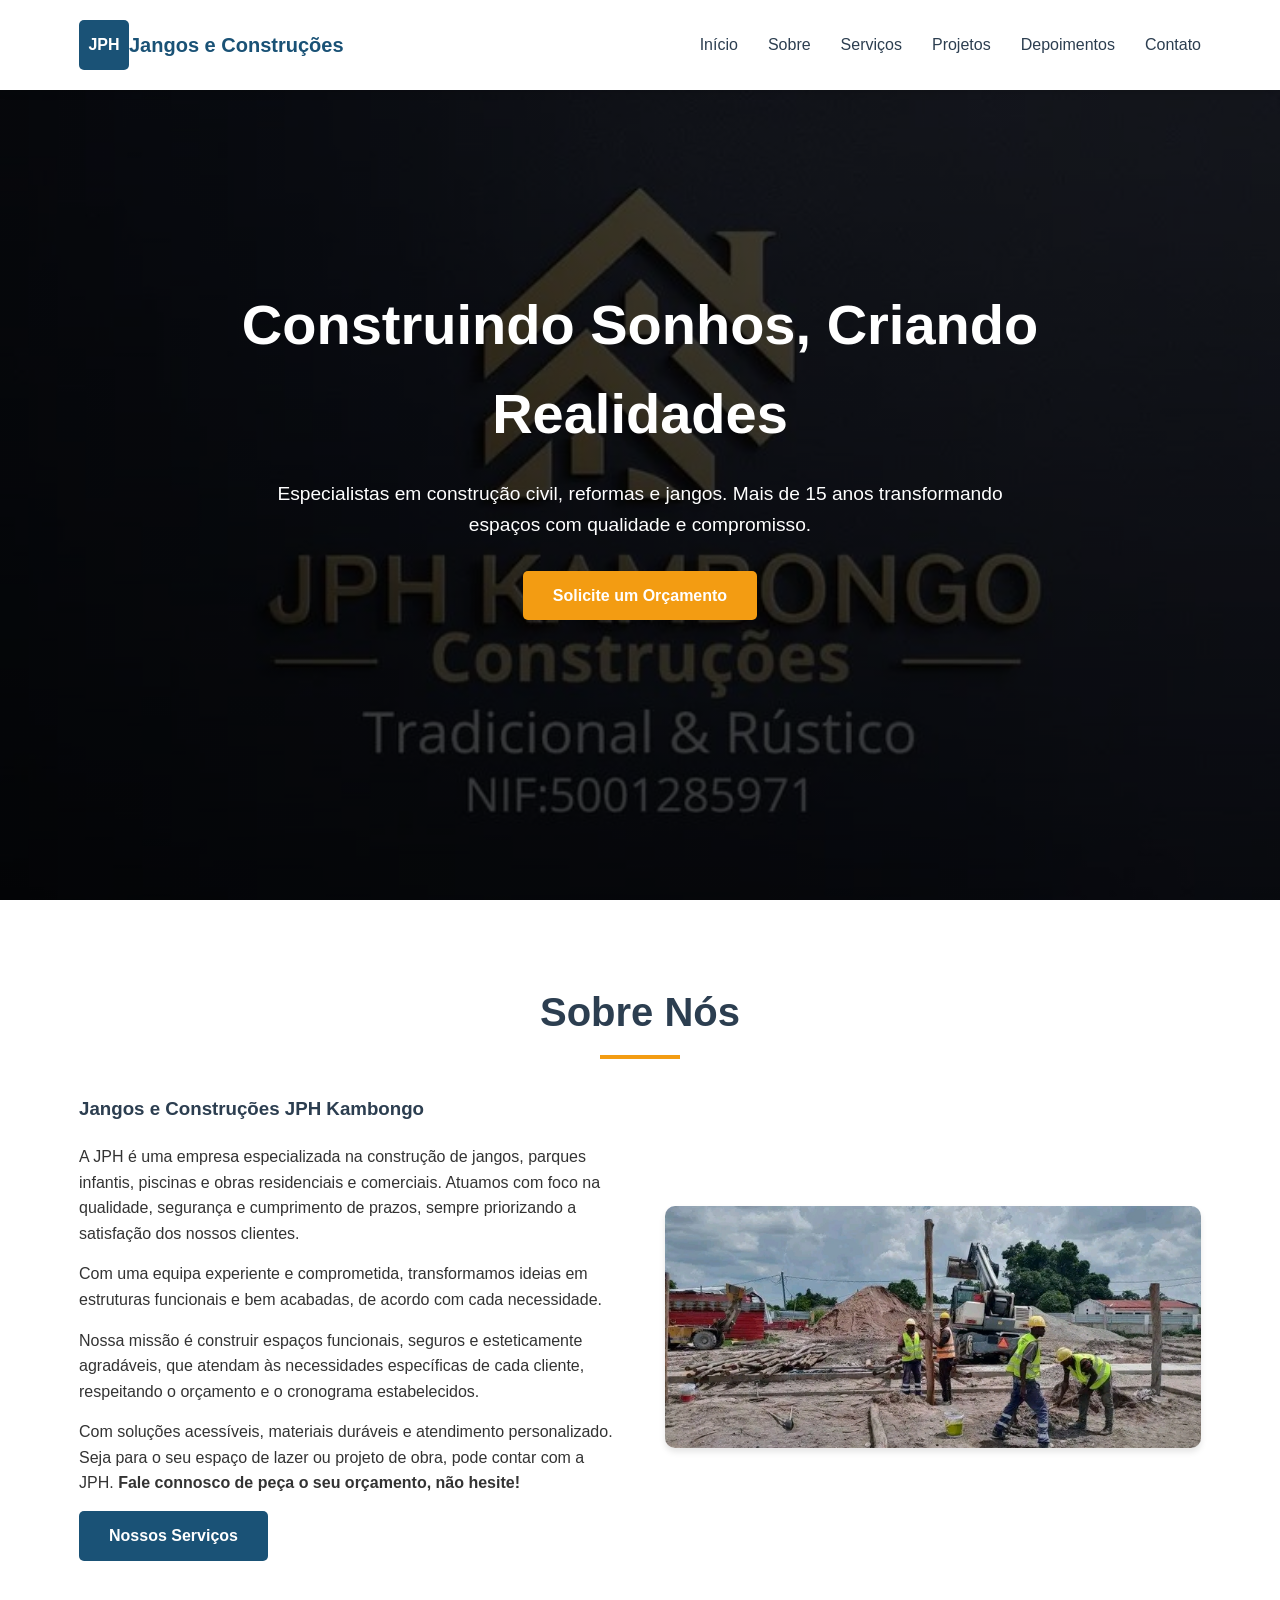
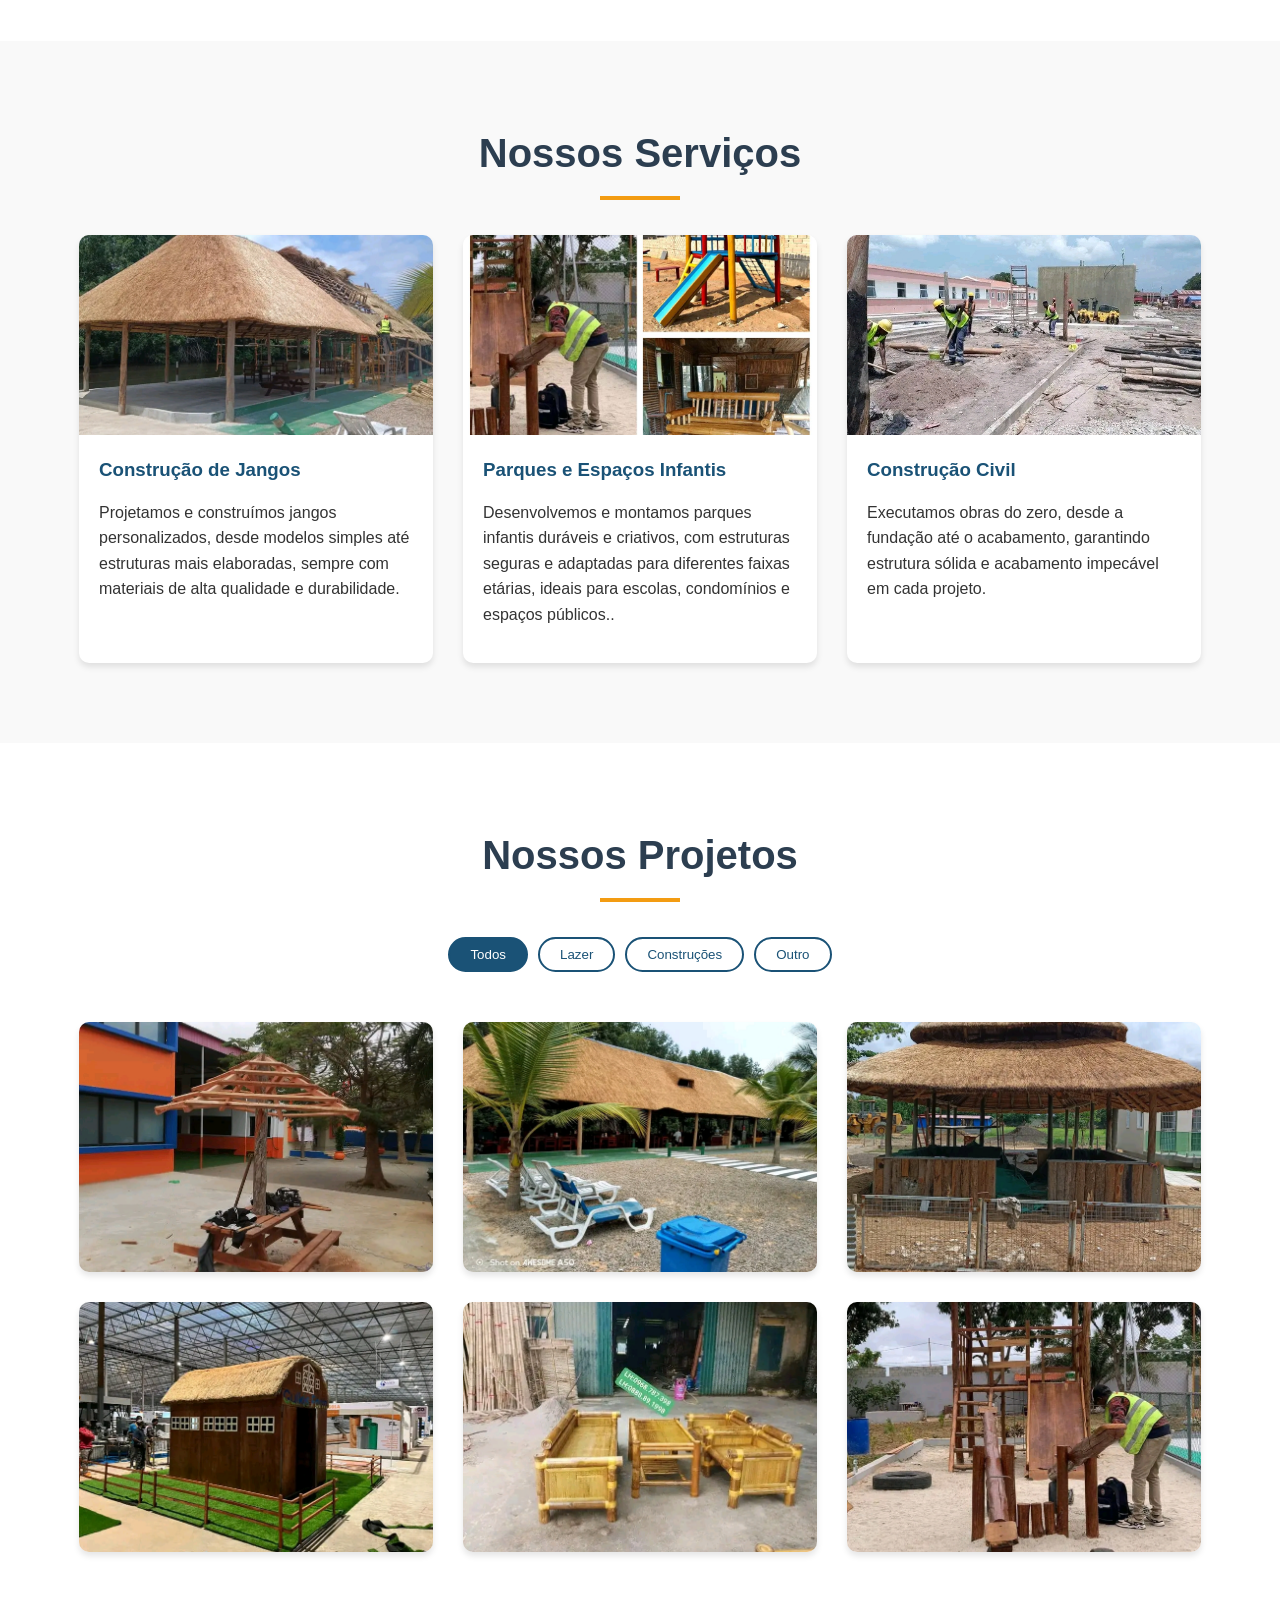
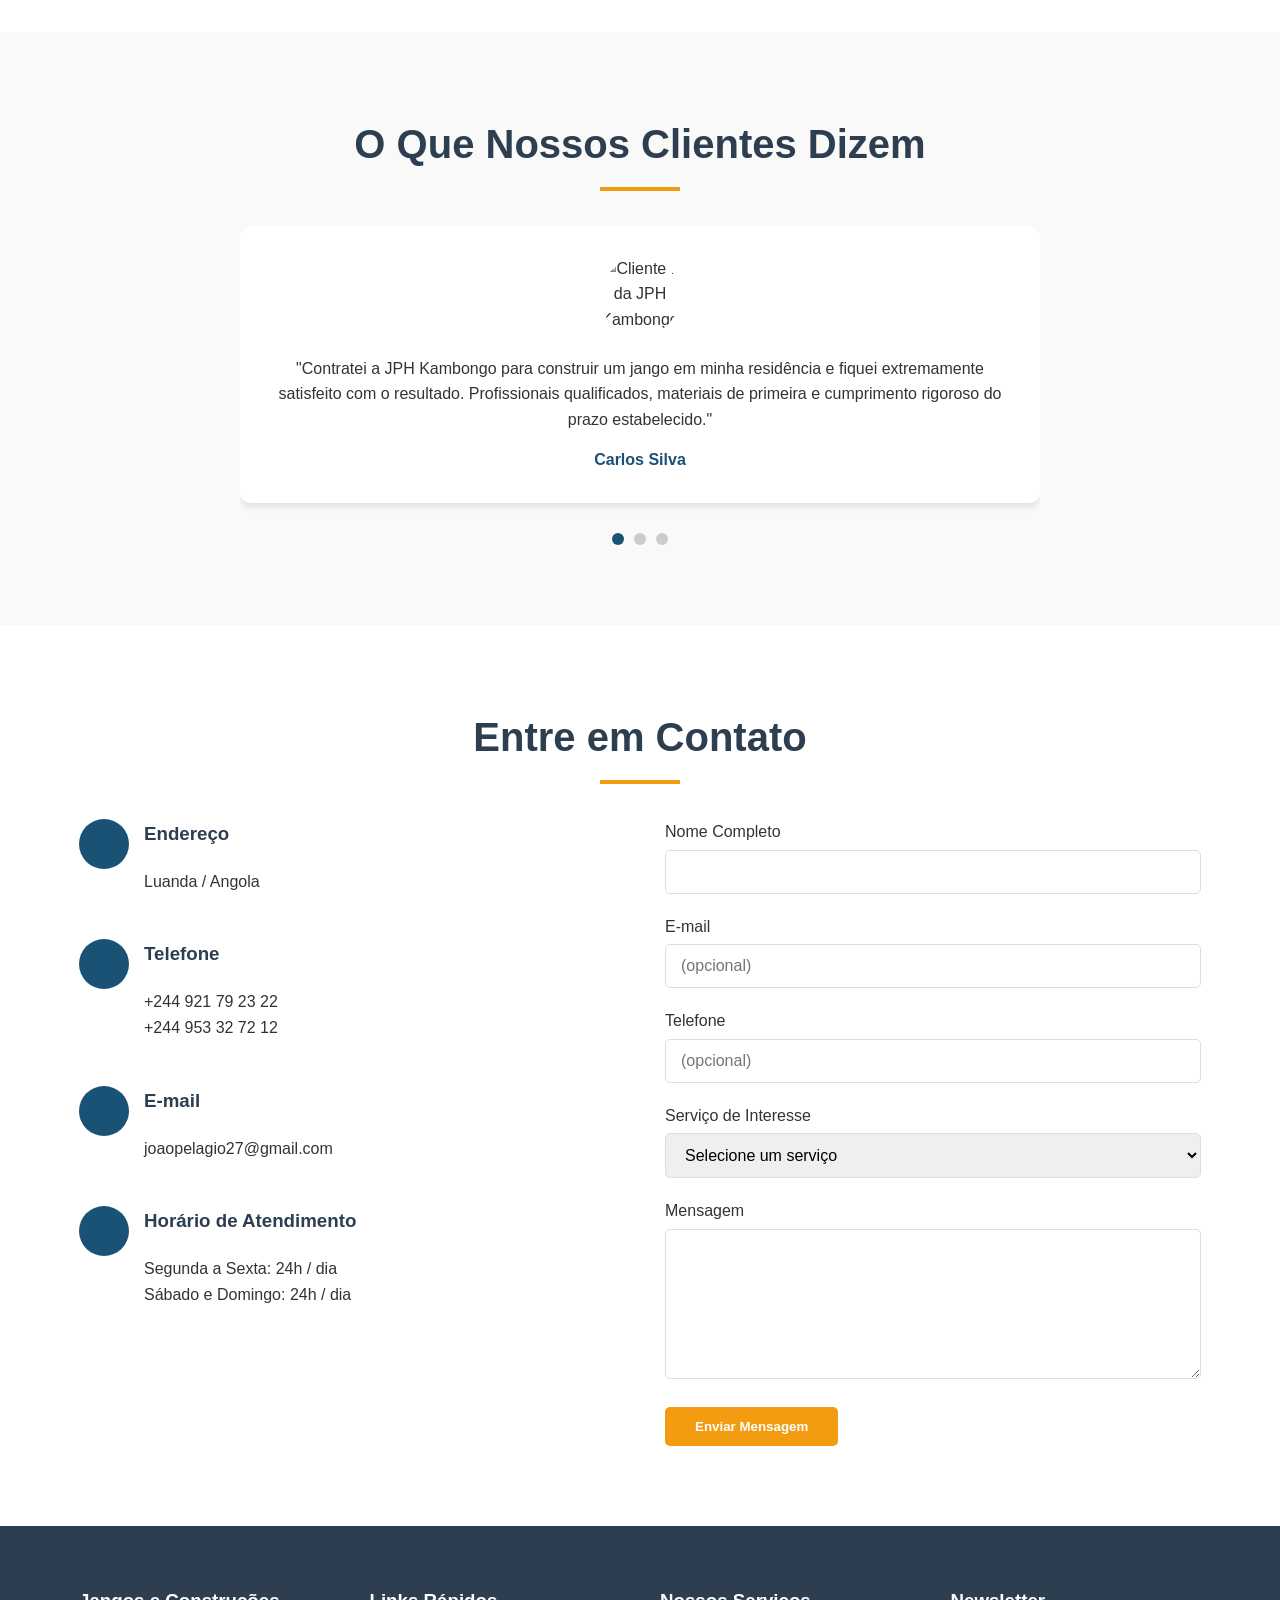
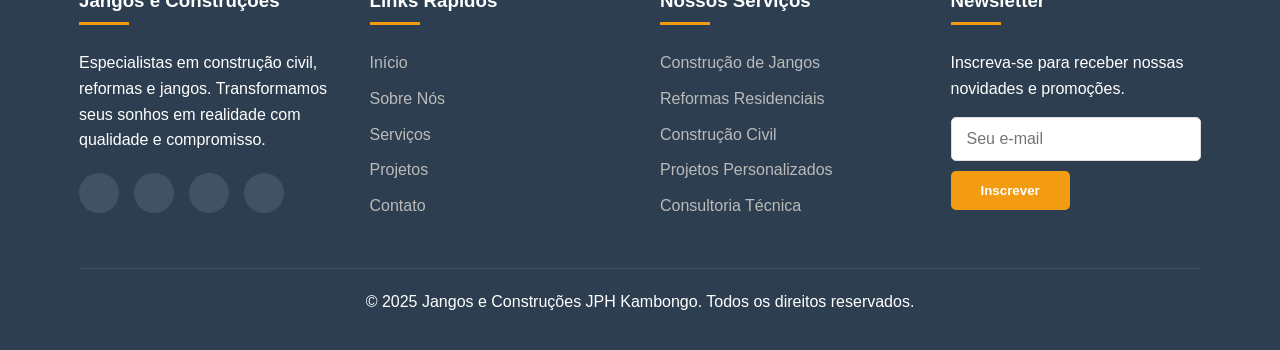
==== index.html @ bfd11c7c "Add files via upload" ====
<!DOCTYPE html>
<html lang="pt-AO">
<head>
    <meta charset="UTF-8">
    <meta name="viewport" content="width=device-width, initial-scale=1.0">
    <meta http-equiv="X-UA-Compatible" content="ie=edge">
    <title>Jangos e construções - JPH Kambongo</title>
    
    <meta name="description" content="Especialistas em construção civil, jangos e reformas. JPH Kambongo: mais de 15 anos construindo com qualidade e compromisso." />
    <meta name="keywords" content="jangos, construções, reformas, construção civil, JPH Kambongo, obras, construção de jangos, reformas residenciais, construção civil, construção de jangos, reformas, construção em Angola, obras em Luanda, JPH Kambongo, empresas de construção, projetos de construção, obras residenciais, arquitetura angolana, empreiteira em Angola, orçamentos construção, construção sustentável, obras de qualidade, construção de casas, materiais de construção, engenheiro civil, projetos arquitetônicos, construção personalizada, construção de jangos em luanda, construção de jangos em angola" />
    <meta name="author" content="JPH Kambongo" />
    <meta name="robots" content="index, follow" />
    
        <!-- Twitter Card -->
    <meta name="twitter:card" content="summary_large_image">
    <meta name="twitter:title" content="Jangos e Construções - JPH Kambongo">
    <meta name="twitter:description" content="Especialistas em construção civil, reformas e jangos. Transformamos seus sonhos em realidade.">
    <meta name="twitter:image" content="https://jphkimbongo.netlify.app/Screenshot_20251114-082419.jpg">
    
        <!-- Open Graph / Social Media -->
    <meta property="og:title" content="Jangos e Construções - JPH Kambongo | Construindo Sonhos, Criando Realidades">
    <meta property="og:description" content="Especialistas em construção civil, reformas e jangos. Mais de 15 anos transformando espaços com qualidade e compromisso.">
    <meta property="og:type" content="website">
    <meta property="og:url" content="https://jphkimbongo.netlify.app">
    <meta property="og:image" content="https://jphkimbongo.netlify.app/Screenshot_20251114-082419.jpg">
    
    <link rel="stylesheet" href="./styles.css">
</head>
<body>
    <!-- Header -->
    <header id="header">
        <div class="container">
            <nav>
                <div class="logo">
                    <!-- Logo placeholder - substitua pela logo real -->
                    <div style="width: 50px; height: 50px; background-color: var(--primary); display: flex; align-items: center; justify-content: center; color: white; font-weight: bold; border-radius: 5px;">JPH</div>
                    <h1>Jangos e Construções</h1>
                </div>
                <ul class="nav-links">
                    <li><a href="#home">Início</a></li>
                    <li><a href="#about">Sobre</a></li>
                    <li><a href="#services">Serviços</a></li>
                    <li><a href="#projects">Projetos</a></li>
                    <li><a href="#testimonials">Depoimentos</a></li>
                    <li><a href="#contact">Contato</a></li>
                </ul>
                <div style="font-size: 24px;" class="hamburger">
                    ≡
                    <!--<i class="fas fa-bars"></i>-->
                </div>
            </nav>
        </div>
    </header>

    <!-- Hero Section -->
    <section class="hero" id="home">
        <div class="container">
            <div class="hero-content">
                <h1>Construindo Sonhos, Criando Realidades</h1>
                <p>Especialistas em construção civil, reformas e jangos. Mais de 15 anos transformando espaços com qualidade e compromisso.</p>
                <a href="#contact" class="btn">Solicite um Orçamento</a>
            </div>
        </div>
    </section>

    <section class="about" id="about">
        <div class="container">
            <h2>Sobre Nós</h2>
            <div class="about-content">
                <div class="about-text">
                    <h3>Jangos e Construções JPH Kambongo</h3>
                    <p>A JPH é uma empresa especializada na construção de jangos, parques infantis, piscinas e obras residenciais e comerciais. Atuamos com foco na qualidade, segurança e cumprimento de prazos, sempre priorizando a satisfação dos nossos clientes.</p>
                    <p>Com uma equipa experiente e comprometida, transformamos ideias em estruturas funcionais e bem acabadas, de acordo com cada necessidade.</p>
                    <p>Nossa missão é construir espaços funcionais, seguros e esteticamente agradáveis, que atendam às necessidades específicas de cada cliente, respeitando o orçamento e o cronograma estabelecidos.</p>
                    <p>Com soluções acessíveis, materiais duráveis e atendimento personalizado. Seja para o seu espaço de lazer ou projeto de obra, pode contar com a JPH. <strong>Fale connosco de peça o seu orçamento, não hesite!</strong></p>
                    <a href="#services" class="btn btn-primary">Nossos Serviços</a>
                </div>
                <div class="about-image">
                    <img src="./1763658776354.jpg" alt="Equipe de construção da JPH Kambongo">
                </div>
            </div>
        </div>
    </section>

    <section class="services" id="services">
        <div class="container">
            <h2>Nossos Serviços</h2>
            <div class="services-grid">
                <div class="service-card">
                    <div class="service-image">
                        <img src="./1763658271179.jpg" alt="Construção de Jangos - JPH Kambongo">
                    </div>
                    <div class="service-content">
                        <h3>Construção de Jangos</h3>
                        <p>Projetamos e construímos jangos personalizados, desde modelos simples até estruturas mais elaboradas, sempre com materiais de alta qualidade e durabilidade.</p>
                    </div>
                </div>
                <div class="service-card">
                    <div class="service-image">
                        <img src="./IMG_20251120_200752-COLLAGE.jpg" alt="Parques e Espaços Infantis - JPH Kambongo">
                    </div>
                    <div class="service-content">
                        <h3>Parques e Espaços Infantis</h3>
                        <p>Desenvolvemos e montamos parques infantis duráveis e criativos, com estruturas seguras e adaptadas para diferentes faixas etárias, ideais para escolas, condomínios e espaços públicos..</p>
                    </div>
                </div>
                <div class="service-card">
                    <div class="service-image">
                        <img src="./1763658774204.jpg" alt="Construção Civil - JPH Kambongo">
                    </div>
                    <div class="service-content">
                        <h3>Construção Civil</h3>
                        <p>Executamos obras do zero, desde a fundação até o acabamento, garantindo estrutura sólida e acabamento impecável em cada projeto.</p>
                    </div>
                </div>
            </div>
        </div>
    </section>

    <section class="projects" id="projects">
        <div class="container">
            <h2>Nossos Projetos</h2>
            <div class="projects-filter">
                <button class="filter-btn active" data-filter="all">Todos</button>
                <button class="filter-btn" data-filter="lazer">Lazer</button>
                <button class="filter-btn" data-filter="construcoes">Construções</button>
                <button class="filter-btn" data-filter="outro">Outro</button>
            </div>
            <div class="projects-grid">
                <div class="project-card" data-category="lazer">
                    <div class="project-image">
                        <img src="./1763105214489.jpg" alt="Jango Moderno - JPH Kambongo">
                    </div>
                    <div class="project-overlay">
                        <h3>Área de lazer</h3>
                        <p>Projeto com área de lazer integrada</p>
                    </div>
                </div>
                <div class="project-card" data-category="construcoes">
                    <div class="project-image">
                        <img src="/1763110879634.jpg" alt="Jango Comercial - JPH Kambongo">
                    </div>
                    <div class="project-overlay">
                        <h3>Jango Comercial</h3>
                        <p>Estrutura para área de eventos e restaurante</p>
                    </div>
                </div>
                <div class="project-card" data-category="construcoes">
                    <div class="project-image">
                        <img src="./1763658747917.jpg" alt="Jango com cobetura dupla - JPH Kambongo">
                    </div>
                    <div class="project-overlay">
                        <h3>Jango com cobetura dupla</h3>
                        <p>Design com dois níveis de cobertura, pensado para melhor ventilação e conforto térmico. Ideal para áreas abertas com grande circulação de pessoas.</p>
                    </div>
                </div>
                <div class="project-card" data-category="lazer">
                    <div class="project-image">
                        <img src="./1763658850366.jpg" alt="Mini Celeiro Expositivo - JPH Kambongo">
                    </div>
                    <div class="project-overlay">
                        <h3>Mini Celeiro Expositivo</h3>
                        <p>Modelo decorativo com design rural, ideal para feiras e eventos promocionais.</p>
                    </div>
                </div>
                <div class="project-card" data-category="outro">
                    <div class="project-image">
                        <img src="./1763658441086.jpg" alt="Conjunto de móveis - JPH Kambongo">
                    </div>
                    <div class="project-overlay">
                        <h3>Conjunto de móveis</h3>
                        <p>Design robusto e elegante, ideal para ambientes internos e externos.</p>
                    </div>
                </div>
                <div class="project-card" data-category="lazer">
                    <div class="project-image">
                        <img src="./1763658706674.jpg" alt="Parque infantil - JPH Kambongo">
                    </div>
                    <div class="project-overlay">
                        <h3>Parque infantil</h3>
                        <p>Ideal para espaços abertos, garante diversão e segurança para as crianças.</p>
                    </div>
                </div>
            </div>
        </div>
    </section>

    <section class="testimonials" id="testimonials">
        <div class="container">
            <h2>O Que Nossos Clientes Dizem</h2>
            <div class="testimonials-slider">
                <div class="testimonial-slide active">
                    <div class="client-image">
                        <img src="https://randomuser.me/api/portraits/men/32.jpg" alt="Cliente 1 da JPH Kambongo">
                    </div>
                    <p>"Contratei a JPH Kambongo para construir um jango em minha residência e fiquei extremamente satisfeito com o resultado. Profissionais qualificados, materiais de primeira e cumprimento rigoroso do prazo estabelecido."</p>
                    <div class="client-name">Carlos Silva</div>
                </div>
                <div class="testimonial-slide">
                    <div class="client-image">
                        <img src="https://randomuser.me/api/portraits/women/44.jpg" alt="Cliente 2 da JPH Kambongo">
                    </div>
                    <p>"Reformei minha cozinha com a equipe da JPH e o resultado superou minhas expectativas. Atenção aos detalhes, organização no canteiro de obras e um acabamento impecável. Recomendo!"</p>
                    <div class="client-name">Mariana Oliveira</div>
                </div>
                <div class="testimonial-slide">
                    <div class="client-image">
                        <img src="https://randomuser.me/api/portraits/men/76.jpg" alt="Cliente 3 da JPH Kambongo">
                    </div>
                    <p>"Construí minha casa do zero com a JPH Kambongo e não poderia estar mais satisfeito. Desde o projeto até a entrega das chaves, tudo foi executado com profissionalismo e transparência. Parabéns à equipe!"</p>
                    <div class="client-name">Roberto Santos</div>
                </div>
                <div class="slider-controls">
                    <div class="slider-dot active" data-slide="0"></div>
                    <div class="slider-dot" data-slide="1"></div>
                    <div class="slider-dot" data-slide="2"></div>
                </div>
            </div>
        </div>
    </section>

    <section class="contact" id="contact">
        <div class="container">
            <h2>Entre em Contato</h2>
            <div class="contact-content">
                <div class="contact-info">
                    <div class="contact-item">
                        <div class="contact-icon">
                            <i class="fas fa-map-marker-alt"></i>
                        </div>
                        <div>
                            <h3>Endereço</h3>
                            <p>Luanda / Angola<br></p>
                        </div>
                    </div>
                    <div class="contact-item">
                        <div class="contact-icon">
                            <i class="fas fa-phone"></i>
                        </div>
                        <div>
                            <h3>Telefone</h3>
                            <p>+244 921 79 23 22<br>+244 953 32 72 12</p>
                        </div>
                    </div>
                    <div class="contact-item">
                        <div class="contact-icon">
                            <i class="fas fa-envelope"></i>
                        </div>
                        <div>
                            <h3>E-mail</h3>
                            <p>joaopelagio27@gmail.com<br></p>
                        </div>
                    </div>
                    <div class="contact-item">
                        <div class="contact-icon">
                            <i class="fas fa-clock"></i>
                        </div>
                        <div>
                            <h3>Horário de Atendimento</h3>
                            <p>Segunda a Sexta: 24h / dia<br>Sábado e Domingo: 24h / dia</p>
                        </div>
                    </div>
                </div>
                <div class="contact-form">
                    <form id="contactForm">
                        <div class="form-group">
                            <label for="name">Nome Completo</label>
                            <input type="text" id="name" class="form-control" required>
                        </div>
                        <div class="form-group">
                            <label for="email">E-mail</label>
                            <input type="email" id="email" class="form-control" placeholder="(opcional)">
                        </div>
                        <div class="form-group">
                            <label for="phone">Telefone</label>
                            <input type="tel" id="phone" class="form-control" placeholder="(opcional)">
                        </div>
                        <div class="form-group">
                            <label for="service">Serviço de Interesse</label>
                            <select id="service" class="form-control" required>
                                <option value="">Selecione um serviço</option>
                                <option value="jangos">Construção de Jangos</option>
                                <option value="reformas">Reformas Residenciais</option>
                                <option value="construcoes">Construção Civil</option>
                                <option value="outros">Outros</option>
                            </select>
                        </div>
                        <div class="form-group">
                            <label for="message">Mensagem</label>
                            <textarea id="message" class="form-control" required></textarea>
                        </div>
                        <button type="submit" class="btn">Enviar Mensagem</button>
                    </form>
                </div>
            </div>
        </div>
    </section>

    <footer>
        <div class="container">
            <div class="footer-content">
                <div class="footer-column">
                    <h3>Jangos e Construções</h3>
                    <p>Especialistas em construção civil, reformas e jangos. Transformamos seus sonhos em realidade com qualidade e compromisso.</p>
                    <div class="social-links">
                        <a href="https://www.facebook.com/share/1CSLA9BBjQ/"><i class="fab fa-facebook-f"></i></a>
                        <a><i class="fab fa-instagram"></i></a>
                        <a href="https://wa.me/244953327212"><i class="fab fa-whatsapp"></i></a>
                        <a><i class="fab fa-linkedin-in"></i></a>
                    </div>
                </div>
                <div class="footer-column">
                    <h3>Links Rápidos</h3>
                    <ul class="footer-links">
                        <li><a href="#home">Início</a></li>
                        <li><a href="#about">Sobre Nós</a></li>
                        <li><a href="#services">Serviços</a></li>
                        <li><a href="#projects">Projetos</a></li>
                        <li><a href="#contact">Contato</a></li>
                    </ul>
                </div>
                <div class="footer-column">
                    <h3>Nossos Serviços</h3>
                    <ul class="footer-links">
                        <li><a href="#">Construção de Jangos</a></li>
                        <li><a href="#">Reformas Residenciais</a></li>
                        <li><a href="#">Construção Civil</a></li>
                        <li><a href="#">Projetos Personalizados</a></li>
                        <li><a href="#">Consultoria Técnica</a></li>
                    </ul>
                </div>
                <div class="footer-column">
                    <h3>Newsletter</h3>
                    <p>Inscreva-se para receber nossas novidades e promoções.</p>
                    <form class="newsletter-form">
                        <input type="email" placeholder="Seu e-mail" class="form-control" style="margin-bottom: 10px;">
                        <button type="button" class="btn">Inscrever</button>
                    </form>
                </div>
            </div>
            <div class="footer-bottom">
                <p>&copy; 2025 Jangos e Construções JPH Kambongo. Todos os direitos reservados.</p>
            </div>
        </div>
    </footer>

    <script src="./scripts.js"></script>
</body>
</html>
---- styles.css ----
* {
    margin: 0;
    padding: 0;
    box-sizing: border-box;
    font-family: 'Segoe UI', Tahoma, Geneva, Verdana, sans-serif;
}

:root {
    --primary: #1a5276;
    --secondary: #f39c12;
    --accent: #e74c3c;
    --light: #f5f5f5;
    --dark: #2c3e50;
    --text: #333333;
    --shadow: 0 4px 6px rgba(0, 0, 0, 0.1);
}

html {
    scroll-behavior: smooth;
}

body {
    line-height: 1.6;
    color: var(--text);
    background-color: var(--light);
    width: 100dvw;
    height: 100dvh;
}

.container {
    width: 90%;
    max-width: 1200px;
    margin: 0 auto;
    padding: 0 15px;
}

section {
    padding: 80px 0;
}

h1, h2, h3, h4 {
    margin-bottom: 20px;
    color: var(--dark);
}

h1 {
    font-size: 3rem;
    font-weight: 700;
}

h2 {
    font-size: 2.5rem;
    text-align: center;
    position: relative;
    margin-bottom: 50px;
}

h2::after {
    content: '';
    position: absolute;
    bottom: -15px;
    left: 50%;
    transform: translateX(-50%);
    width: 80px;
    height: 4px;
    background-color: var(--secondary);
}

p {
    margin-bottom: 15px;
}

.btn {
    display: inline-block;
    padding: 12px 30px;
    background-color: var(--secondary);
    color: white;
    text-decoration: none;
    border-radius: 5px;
    font-weight: 600;
    transition: all 0.3s ease;
    border: none;
    cursor: pointer;
}

.btn:hover {
    background-color: #e67e22;
    transform: translateY(-3px);
    box-shadow: var(--shadow);
}

.btn-primary {
    background-color: var(--primary);
}

.btn-primary:hover {
    background-color: #154360;
}

/* Header e Navegação */
header {
    background-color: white;
    box-shadow: var(--shadow);
    position: fixed;
    width: 100%;
    top: 0;
    z-index: 1000;
    transition: all 0.3s ease;
}

.header-scrolled {
    padding: 10px 0;
}

nav {
    display: flex;
    justify-content: space-between;
    align-items: center;
    padding: 20px 0;
}

.logo {
    display: flex;
    align-items: center;
}

.logo img {
    height: 50px;
    margin-right: 10px;
}

.logo h1 {
    font-size: 1.25rem;
    margin: 0;
    color: var(--primary);
}

.nav-links {
    display: flex;
    list-style: none;
}

.nav-links li {
    margin-left: 30px;
}

.nav-links a {
    text-decoration: none;
    color: var(--dark);
    font-weight: 500;
    transition: color 0.3s ease;
}

.nav-links a:hover {
    color: var(--secondary);
}

.hamburger {
    display: none;
    cursor: pointer;
}

/* Hero Section */
.hero {
    background: linear-gradient(rgba(0, 0, 0, 0.7), rgba(0, 0, 0, 0.7)), url('./Screenshot_20251114-082419.jpg');
    /*url('https://images.unsplash.com/photo-1541888946425-d81bb19240f5?ixlib=rb-4.0.3&ixid=M3wxMjA3fDB8MHxwaG90by1wYWdlfHx8fGVufDB8fHx8fA%3D%3D&auto=format&fit=crop&w=1470&q=80')*/
    background-size: cover;
    background-position: center;
    height: 100vh;
    display: flex;
    align-items: center;
    color: white;
    text-align: center;
}

.hero-content {
    max-width: 800px;
    margin: 0 auto;
}

.hero h1 {
    font-size: 3.5rem;
    margin-bottom: 20px;
    color: white;
}

.hero p {
    font-size: 1.2rem;
    margin-bottom: 30px;
}

/* Sobre */
.about {
    background-color: white;
}

.about-content {
    display: flex;
    align-items: center;
    gap: 50px;
}

.about-text {
    flex: 1;
}

.about-image {
    flex: 1;
    border-radius: 10px;
    overflow: hidden;
    box-shadow: var(--shadow);
}

.about-image img {
    width: 100%;
    height: auto;
    display: block;
    transition: transform 0.5s ease;
}

.about-image:hover img {
    transform: scale(1.05);
}

/* Serviços */
.services {
    background-color: #f9f9f9;
}

.services-grid {
    display: grid;
    grid-template-columns: repeat(auto-fit, minmax(300px, 1fr));
    gap: 30px;
}

.service-card {
    background-color: white;
    border-radius: 10px;
    overflow: hidden;
    box-shadow: var(--shadow);
    transition: transform 0.3s ease;
}

.service-card:hover {
    transform: translateY(-10px);
}

.service-image {
    height: 200px;
    overflow: hidden;
}

.service-image img {
    width: 100%;
    height: 100%;
    object-fit: cover;
    transition: transform 0.5s ease;
}

.service-card:hover .service-image img {
    transform: scale(1.1);
}

.service-content {
    padding: 20px;
}

.service-content h3 {
    color: var(--primary);
    margin-bottom: 15px;
}

/* Projetos */
.projects {
    background-color: white;
}

.projects-filter {
    display: flex;
    justify-content: center;
    margin-bottom: 40px;
    flex-wrap: wrap;
}

.filter-btn {
    padding: 8px 20px;
    margin: 0 5px 10px;
    background-color: transparent;
    border: 2px solid var(--primary);
    color: var(--primary);
    border-radius: 30px;
    cursor: pointer;
    transition: all 0.3s ease;
}

.filter-btn.active, .filter-btn:hover {
    background-color: var(--primary);
    color: white;
}

.projects-grid {
    display: grid;
    grid-template-columns: repeat(auto-fill, minmax(350px, 1fr));
    gap: 30px;
}

.project-card {
    border-radius: 10px;
    overflow: hidden;
    box-shadow: var(--shadow);
    position: relative;
}

.project-image {
    height: 250px;
    overflow: hidden;
}

.project-image img {
    width: 100%;
    height: 100%;
    object-fit: cover;
    transition: transform 0.5s ease;
}

.project-card:hover .project-image img {
    transform: scale(1.1);
}

.project-overlay {
    position: absolute;
    top: 0;
    left: 0;
    width: 100%;
    height: 100%;
    background: rgba(26, 82, 118, 0.8);
    display: flex;
    flex-direction: column;
    justify-content: center;
    align-items: center;
    opacity: 0;
    transition: opacity 0.3s ease;
    padding: 20px;
    text-align: center;
    color: white;
}

.project-card:hover .project-overlay {
    opacity: 1;
}

.project-overlay h3 {
    color: white;
    margin-bottom: 10px;
}

/* Depoimentos */
.testimonials {
    background-color: #f9f9f9;
}

.testimonials-slider {
    max-width: 800px;
    margin: 0 auto;
    position: relative;
    overflow: hidden;
}

.testimonial-slide {
    display: none;
    text-align: center;
    padding: 30px;
    background-color: white;
    border-radius: 10px;
    box-shadow: var(--shadow);
}

.testimonial-slide.active {
    display: block;
    animation: fadeIn 1s;
}

@keyframes fadeIn {
    from { opacity: 0; }
    to { opacity: 1; }
}

.client-image {
    width: 80px;
    height: 80px;
    border-radius: 50%;
    overflow: hidden;
    margin: 0 auto 20px;
}

.client-image img {
    width: 100%;
    height: 100%;
    object-fit: cover;
}

.client-name {
    font-weight: 600;
    color: var(--primary);
    margin-top: 15px;
}

.slider-controls {
    display: flex;
    justify-content: center;
    margin-top: 30px;
}

.slider-dot {
    width: 12px;
    height: 12px;
    border-radius: 50%;
    background-color: #ccc;
    margin: 0 5px;
    cursor: pointer;
    transition: background-color 0.3s ease;
}

.slider-dot.active {
    background-color: var(--primary);
}

/* Contato */
.contact {
    background-color: white;
}

.contact-content {
    display: flex;
    gap: 50px;
}

.contact-info, .contact-form {
    flex: 1;
}

.contact-item {
    display: flex;
    align-items: flex-start;
    margin-bottom: 30px;
}

.contact-icon {
    width: 50px;
    height: 50px;
    background-color: var(--primary);
    color: white;
    border-radius: 50%;
    display: flex;
    justify-content: center;
    align-items: center;
    margin-right: 15px;
    flex-shrink: 0;
}

.form-group {
    margin-bottom: 20px;
}

.form-group label {
    display: block;
    margin-bottom: 5px;
    font-weight: 500;
}

.form-control {
    width: 100%;
    padding: 12px 15px;
    border: 1px solid #ddd;
    border-radius: 5px;
    font-size: 1rem;
}

textarea.form-control {
    min-height: 150px;
    resize: vertical;
}

/* Footer */
footer {
    background-color: var(--dark);
    color: white;
    padding: 60px 0 20px;
}

.footer-content {
    display: grid;
    grid-template-columns: repeat(auto-fit, minmax(250px, 1fr));
    gap: 40px;
    margin-bottom: 40px;
}

.footer-column h3 {
    color: white;
    margin-bottom: 25px;
    position: relative;
    padding-bottom: 10px;
}

.footer-column h3::after {
    content: '';
    position: absolute;
    bottom: 0;
    left: 0;
    width: 50px;
    height: 3px;
    background-color: var(--secondary);
}

.footer-links {
    list-style: none;
}

.footer-links li {
    margin-bottom: 10px;
}

.footer-links a {
    color: #bbb;
    text-decoration: none;
    transition: color 0.3s ease;
}

.footer-links a:hover {
    color: var(--secondary);
}

.social-links {
    display: flex;
    gap: 15px;
    margin-top: 20px;
}

.social-links a {
    display: flex;
    justify-content: center;
    align-items: center;
    width: 40px;
    height: 40px;
    background-color: rgba(255, 255, 255, 0.1);
    border-radius: 50%;
    color: white;
    transition: all 0.3s ease;
}

.social-links a:hover {
    background-color: var(--secondary);
    transform: translateY(-5px);
}

.footer-bottom {
    text-align: center;
    padding-top: 20px;
    border-top: 1px solid rgba(255, 255, 255, 0.1);
}

/* Responsividade */
@media (max-width: 992px) {
    .about-content, .contact-content {
        flex-direction: column;
    }
    
    .about-image, .about-text, .contact-info, .contact-form {
        width: 100%;
    }
    
    h1 {
        font-size: 2.5rem;
    }
    
    h2 {
        font-size: 2rem;
    }
}

@media (max-width: 768px) {
    .nav-links {
        position: fixed;
        top: 80px;
        left: -100%;
        width: 100%;
        height: calc(100vh - 80px);
        background-color: white;
        flex-direction: column;
        align-items: center;
        justify-content: flex-start;
        padding-top: 50px;
        transition: left 0.3s ease;
    }

    .nav-links.active {
        left: 0;
    }

    .nav-links li {
        margin: 15px 0;
    }

    .hamburger {
        display: block;
    }

    .hero h1 {
        font-size: 2rem;
    }

    .hero p {
        font-size: 1rem;
    }
}

@media (max-width: 576px) {
    section {
        padding: 60px 0;
    }
    
    .hero h1 {
        font-size: 2rem;
    }
    
    .projects-grid {
        grid-template-columns: 1fr;
    }
}

@media (max-width: 361px) {
    section {
        padding: 60px 0;
    }
    
    .hero h1 {
        font-size: 1rem;
    }
    
    .projects-grid {
        grid-template-columns: 1fr;
    }
}
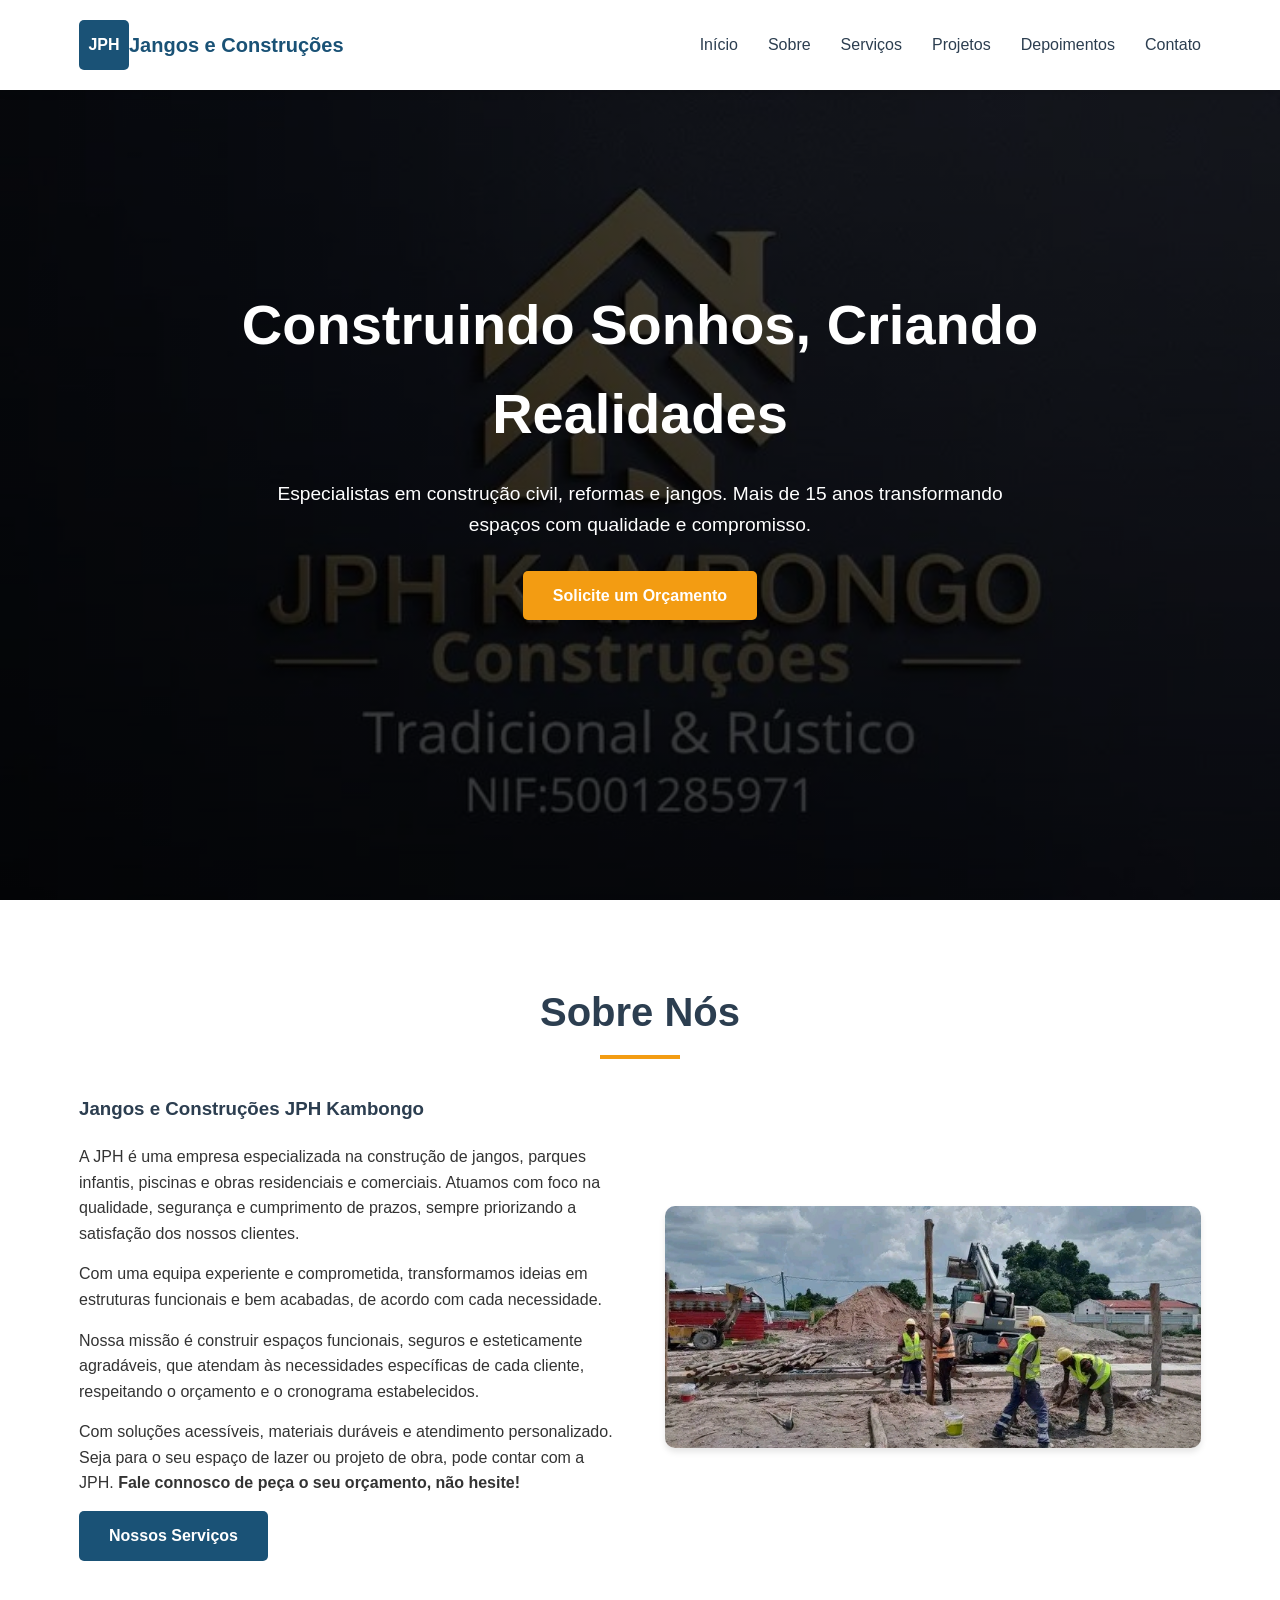
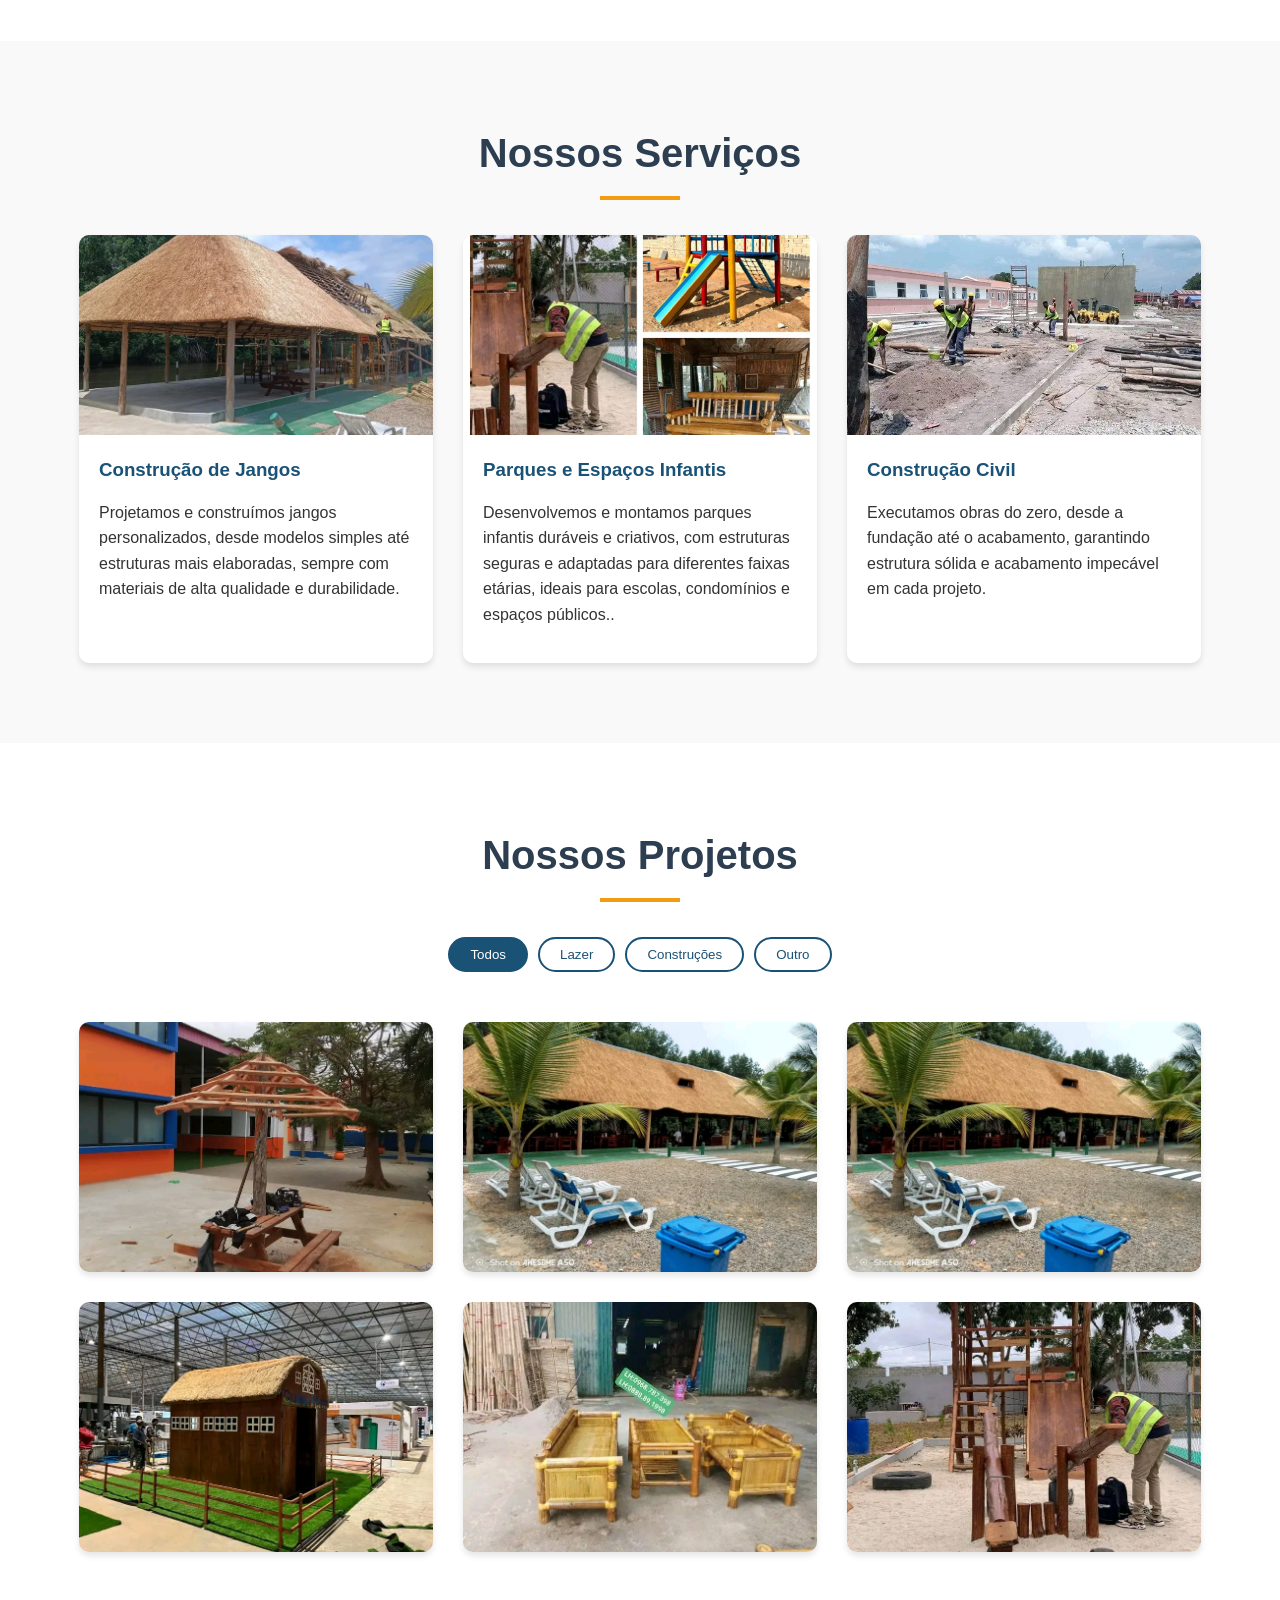
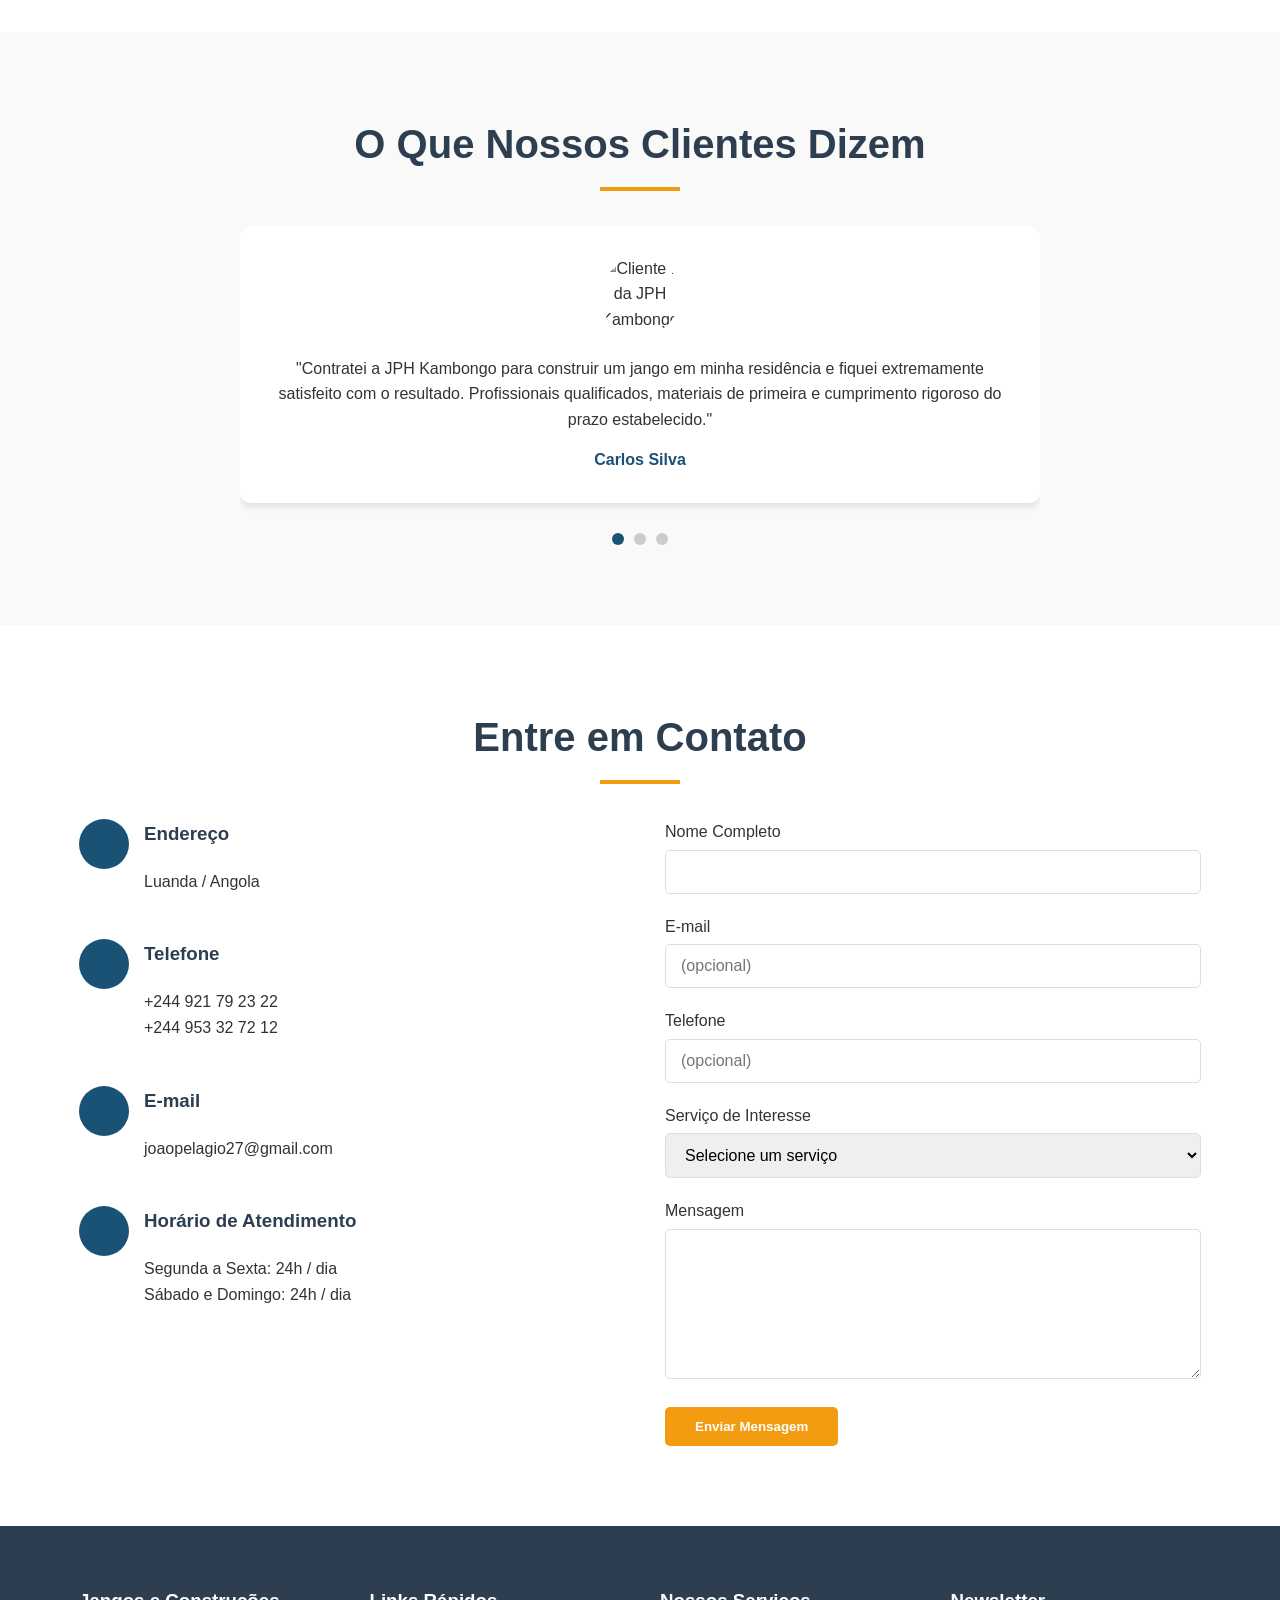
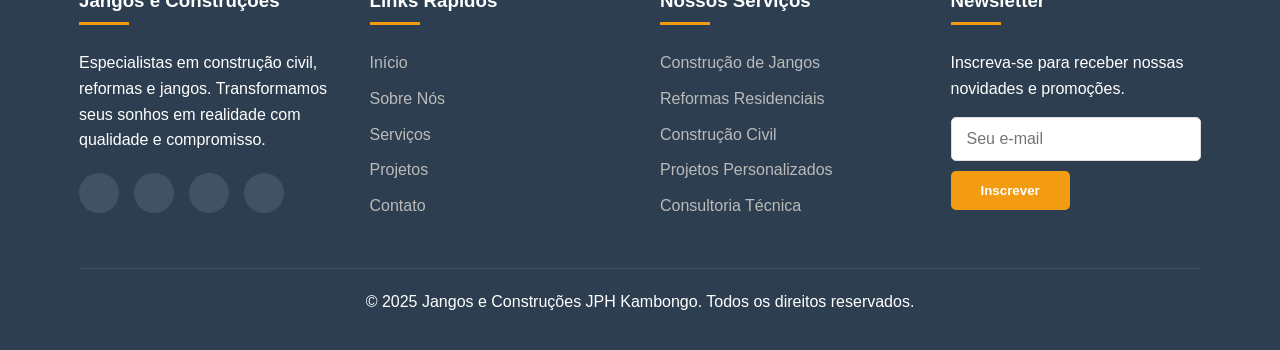
==== commit b591666e: "Update index.html" ====
--- a/index.html
+++ b/index.html
@@ -5,9 +5,10 @@
     <meta name="viewport" content="width=device-width, initial-scale=1.0">
     <meta http-equiv="X-UA-Compatible" content="ie=edge">
     <title>Jangos e construções - JPH Kambongo</title>
+    <meta name="google-site-verification" content="AQtdP3poWSA8PXXhNvCcvdli5xNnbkErzSiC4Z9_a9k" />
     
     <meta name="description" content="Especialistas em construção civil, jangos e reformas. JPH Kambongo: mais de 15 anos construindo com qualidade e compromisso." />
-    <meta name="keywords" content="jangos, construções, reformas, construção civil, JPH Kambongo, obras, construção de jangos, reformas residenciais, construção civil, construção de jangos, reformas, construção em Angola, obras em Luanda, JPH Kambongo, empresas de construção, projetos de construção, obras residenciais, arquitetura angolana, empreiteira em Angola, orçamentos construção, construção sustentável, obras de qualidade, construção de casas, materiais de construção, engenheiro civil, projetos arquitetônicos, construção personalizada, construção de jangos em luanda, construção de jangos em angola" />
+    <meta name="keywords" content="jangos, construções, empresa de criação de jangos em luanda, criação de jangos em luanda, criação de jangos, jangos em luanda, reformas, construção civil, JPH Kambongo, obras, construção de jangos, reformas residenciais, construção civil, construção de jangos, reformas, construção em Angola, obras em Luanda, JPH Kambongo, empresas de construção, projetos de construção, obras residenciais, arquitetura angolana, empreiteira em Angola, orçamentos construção, construção sustentável, obras de qualidade, construção de casas, materiais de construção, engenheiro civil, projetos arquitetônicos, construção personalizada, construção de jangos em luanda, construção de jangos em angola" />
     <meta name="author" content="JPH Kambongo" />
     <meta name="robots" content="index, follow" />
     
@@ -138,7 +139,7 @@
                 </div>
                 <div class="project-card" data-category="construcoes">
                     <div class="project-image">
-                        <img src="/1763110879634.jpg" alt="Jango Comercial - JPH Kambongo">
+                        <img src="./1763110879634.jpg" alt="Jango Comercial - JPH Kambongo">
                     </div>
                     <div class="project-overlay">
                         <h3>Jango Comercial</h3>
@@ -147,7 +148,7 @@
                 </div>
                 <div class="project-card" data-category="construcoes">
                     <div class="project-image">
-                        <img src="./1763658747917.jpg" alt="Jango com cobetura dupla - JPH Kambongo">
+                        <img src="./1763110879634.jpg" alt="Jango com cobetura dupla - JPH Kambongo">
                     </div>
                     <div class="project-overlay">
                         <h3>Jango com cobetura dupla</h3>
@@ -346,4 +347,4 @@
 
     <script src="./scripts.js"></script>
 </body>
-</html>+</html>
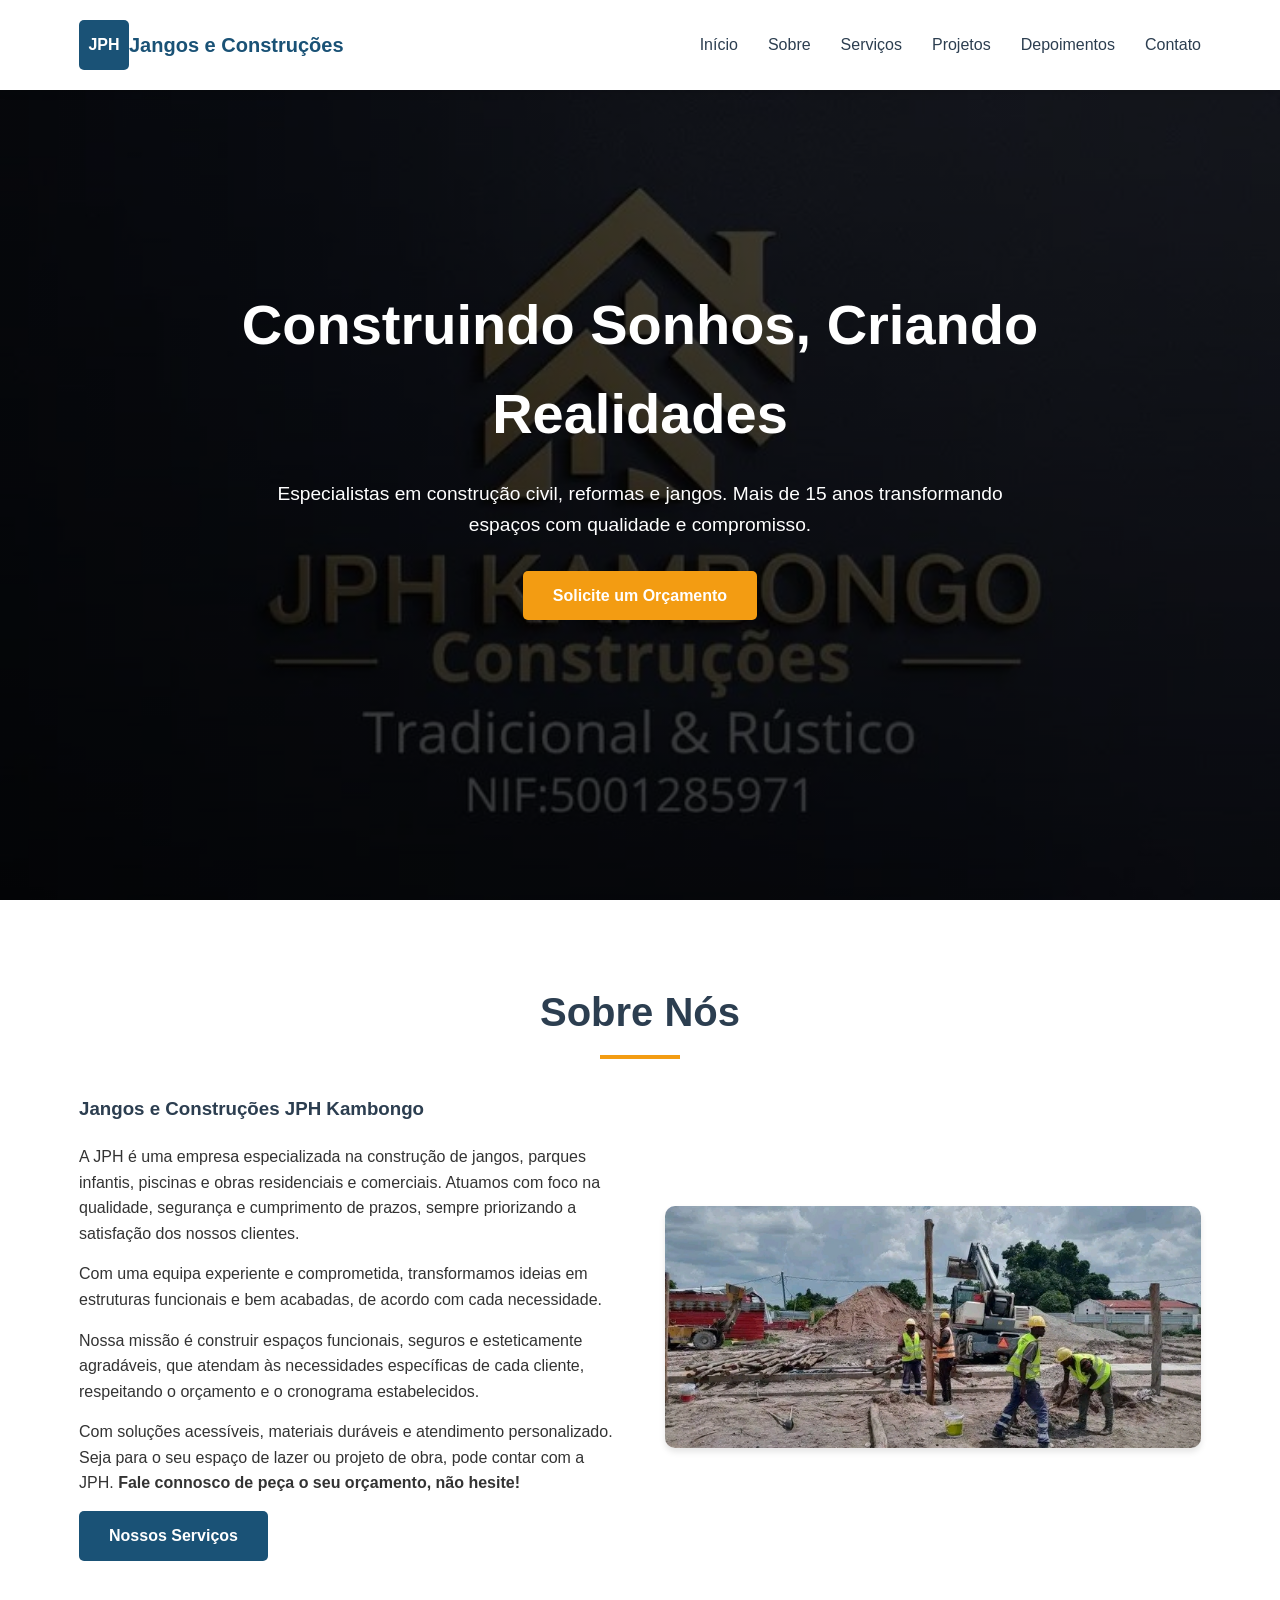
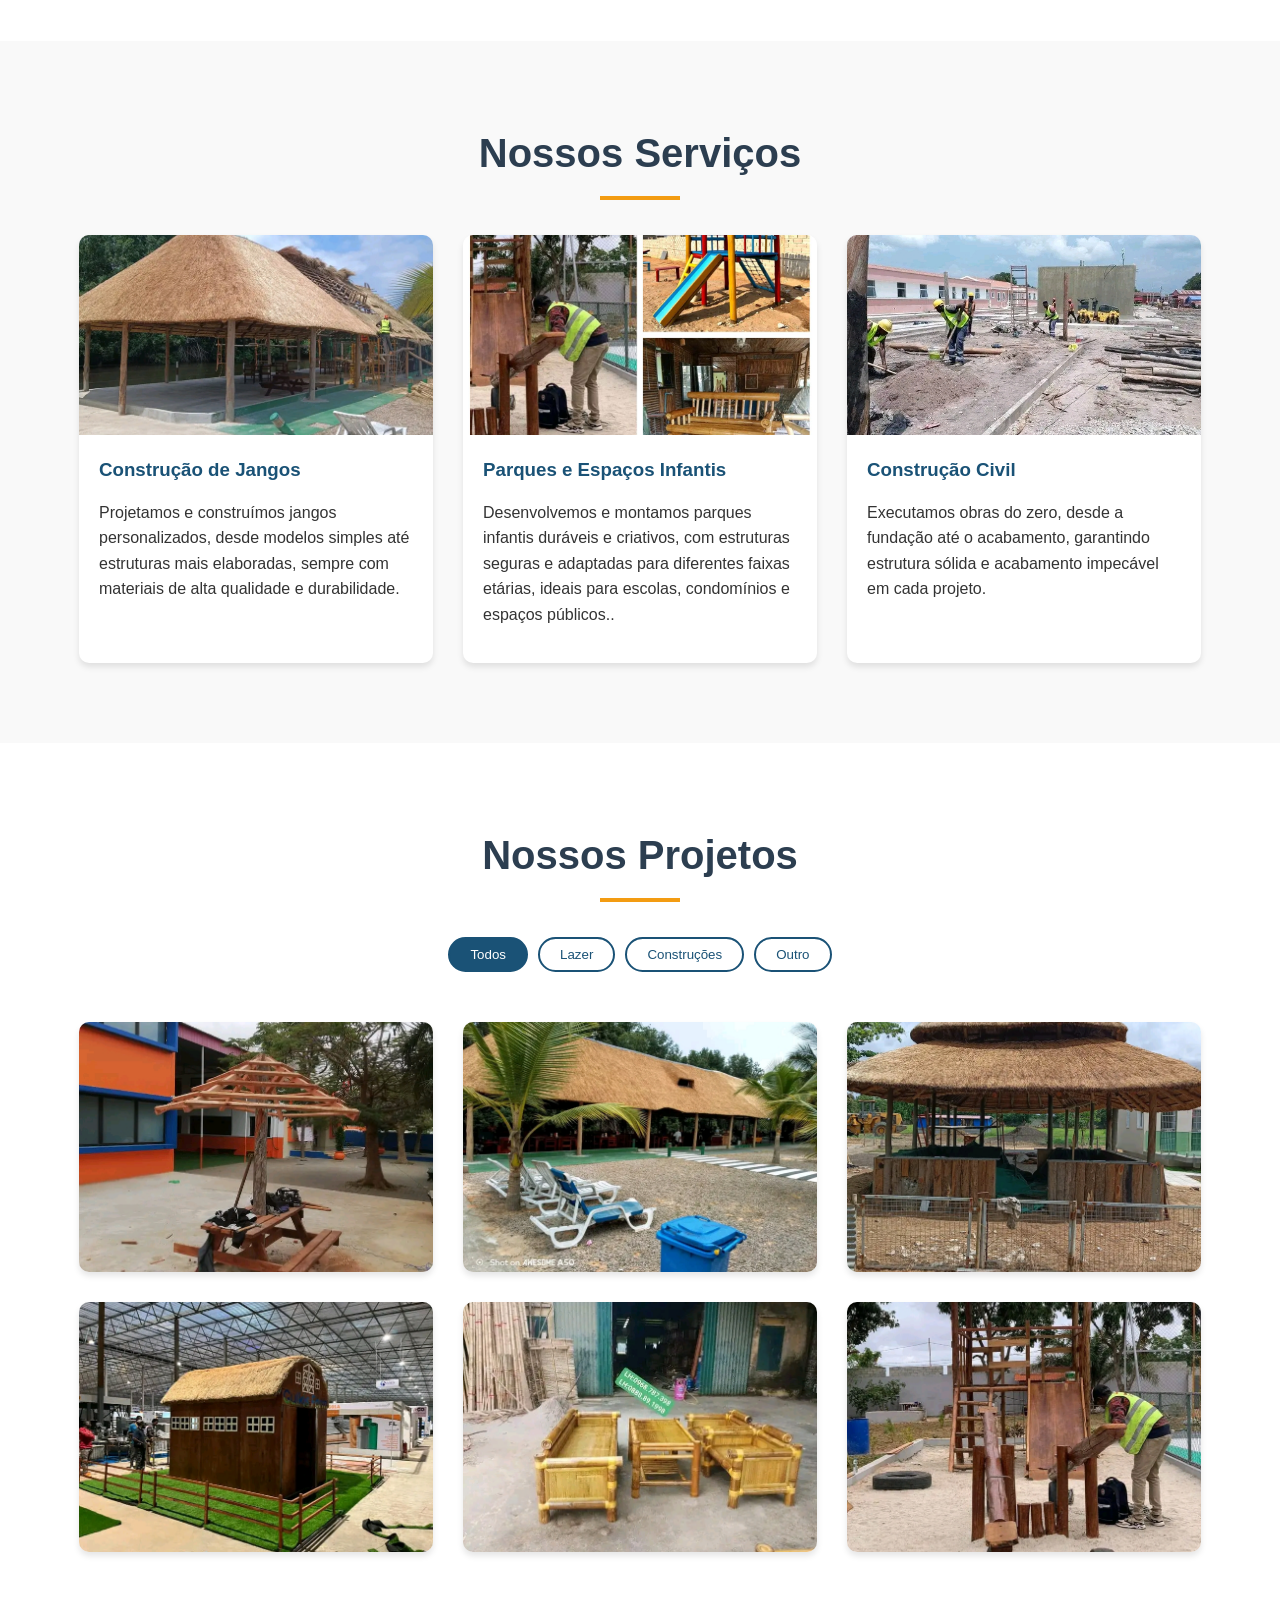
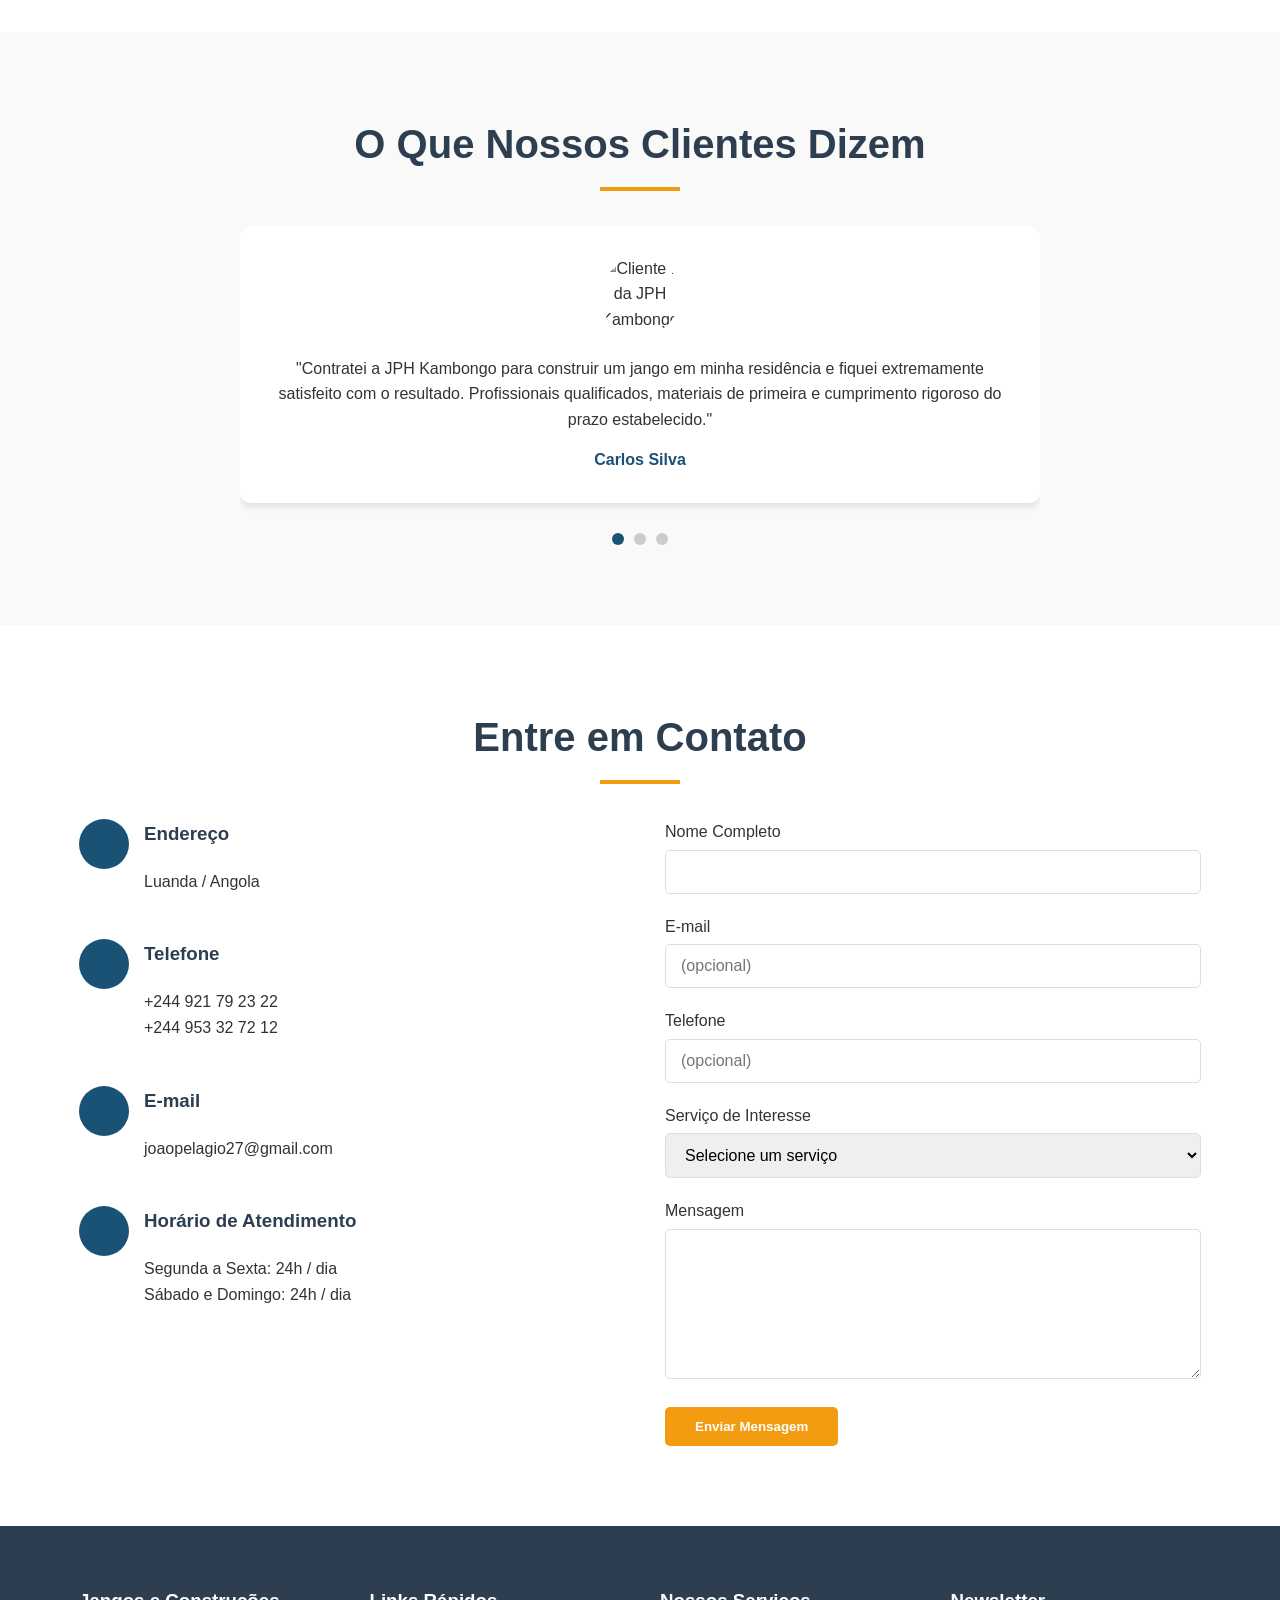
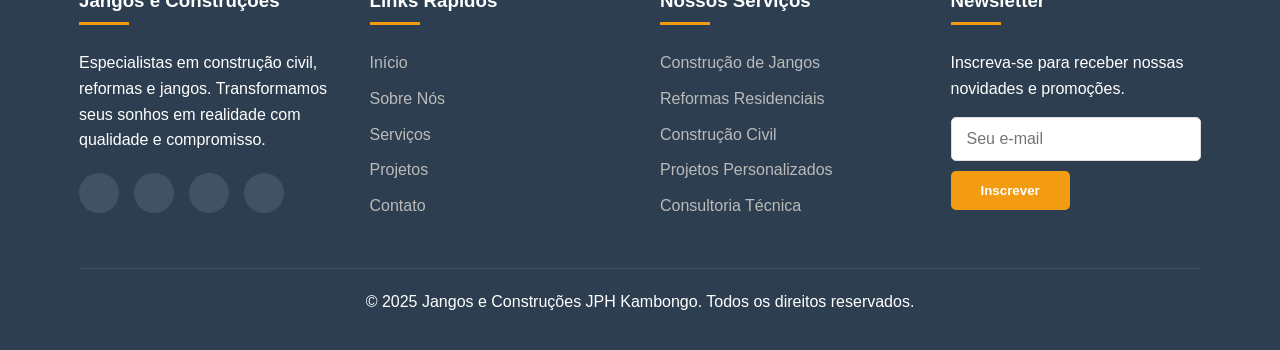
==== commit 507032da: "Update index.html" ====
--- a/index.html
+++ b/index.html
@@ -148,7 +148,7 @@
                 </div>
                 <div class="project-card" data-category="construcoes">
                     <div class="project-image">
-                        <img src="./1763110879634.jpg" alt="Jango com cobetura dupla - JPH Kambongo">
+                        <img src="./1763658747917.jpg" alt="Jango com cobetura dupla - JPH Kambongo" />
                     </div>
                     <div class="project-overlay">
                         <h3>Jango com cobetura dupla</h3>
